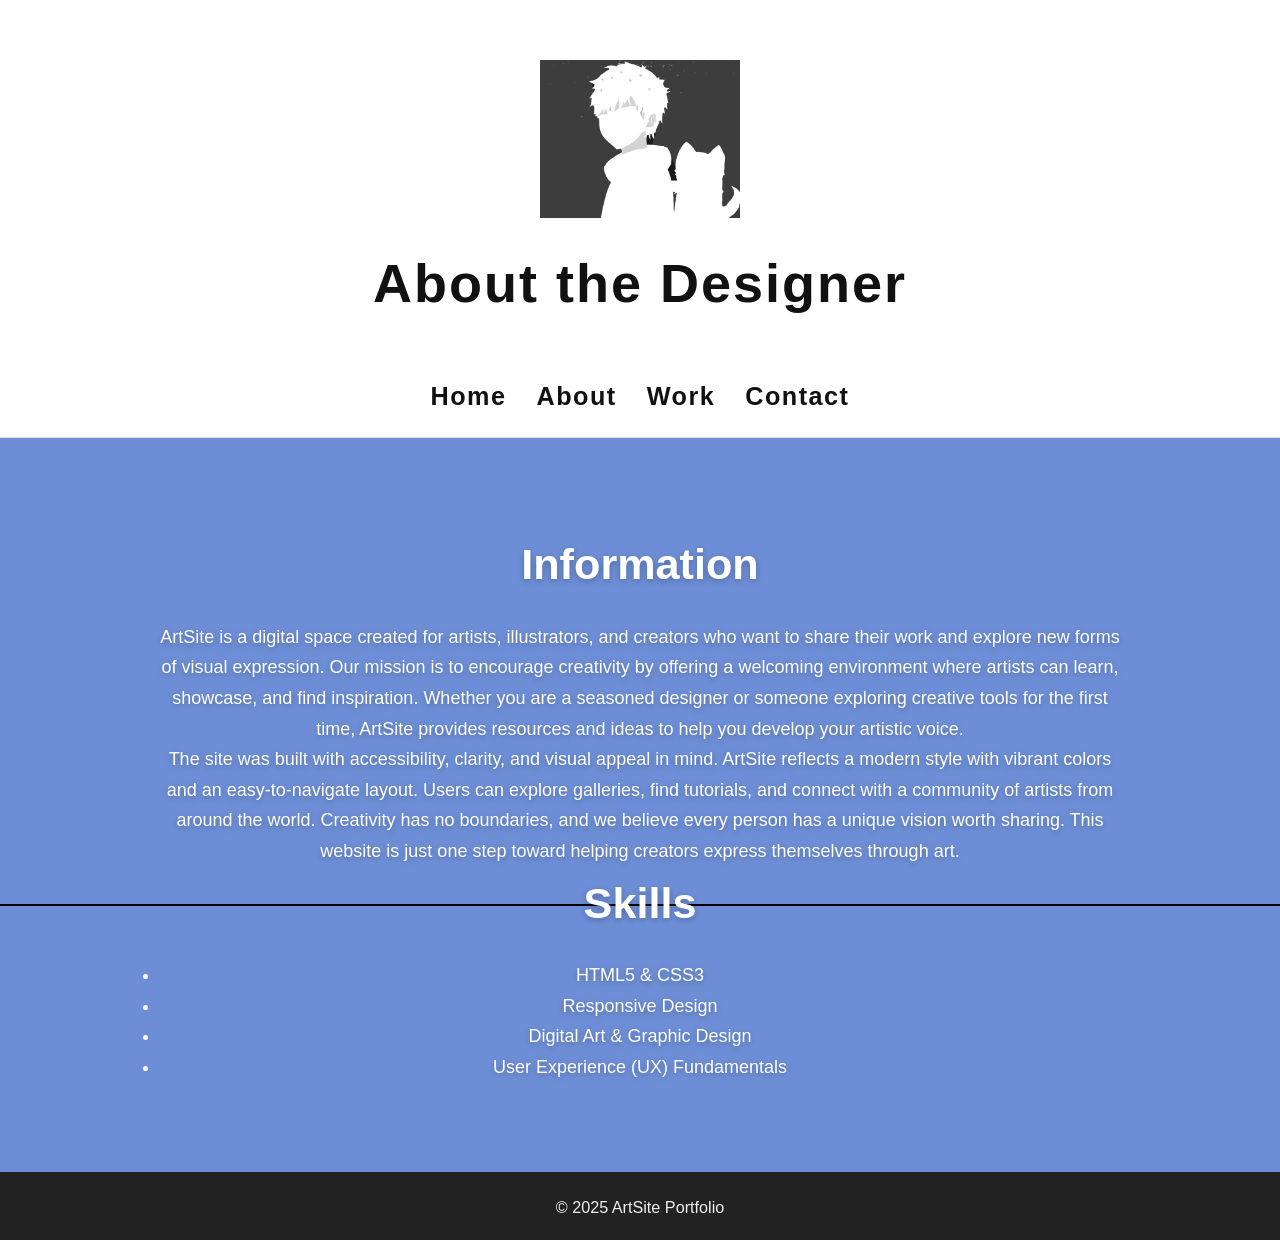
==== about.html @ a37dfec0 "Add files via upload" ====
<!DOCTYPE html>
<html lang="en">
<head>
    <meta charset="UTF-8">
    <title>ArtSite – About</title>
    <link rel="stylesheet" href="css/styles.css">
</head>
<body>

<header>
    <img src="logo2.png" width="200" height="150" alt="ArtSite Logo" id="logo">
      <h1>About the Designer</h1>
</header>

<nav>
    <ul>
        <li><a href="index.html">Home</a></li>
        <li><a href="about.html" class="active">About</a></li>
        <li><a href="work.html">Work</a></li>
        <li><a href="contact.html">Contact</a></li>
    </ul>
</nav>

<section>
    <h2>Information</h2>
   
  <p>
        ArtSite is a digital space created for artists, illustrators, and creators who want to share
        their work and explore new forms of visual expression. Our mission is to encourage creativity
        by offering a welcoming environment where artists can learn, showcase, and find inspiration.
        Whether you are a seasoned designer or someone exploring creative tools for the first time,
        ArtSite provides resources and ideas to help you develop your artistic voice.
    </p>
    <p>
        The site was built with accessibility, clarity, and visual appeal in mind. ArtSite reflects
        a modern style with vibrant colors and an easy-to-navigate layout. Users can explore galleries,
        find tutorials, and connect with a community of artists from around the world. Creativity has
        no boundaries, and we believe every person has a unique vision worth sharing. This website is
        just one step toward helping creators express themselves through art.
    </p>
    <h2>Skills</h2>
    <ul>
        <li>HTML5 & CSS3</li>
        <li>Responsive Design</li>
        <li>Digital Art & Graphic Design</li>
        <li>User Experience (UX) Fundamentals</li>
    </ul>
</section>

<footer>
    <p>© 2025 ArtSite Portfolio</p>
</footer>

</body>
</html>
---- css/styles.css ----
/* Reset & Base */
* {
    margin: 0;
    padding: 0;
    box-sizing: border-box;
}

html, body {
    font-family: 'Poppins', sans-serif;
    color: #ffffff;
    background: #6d8ed6;
    font-size: 18px;
    line-height: 1.7;
}
a {
    text-decoration: none;
    color: #222;
}

img {
    max-width: 100%;
    height: auto;
}

/* Header */
header {
    display: flex;
    flex-direction: column;   /* stack logo + title */
    align-items: center;
    justify-content: center;
    padding: 40px 20px 25px;
    text-align: center;
    background: #fff;
}

header h1 {
    font-size: 3rem;
    font-weight: bold;
    letter-spacing: 2px;
    color: #111;   /* FIX */
}
h1 {
    font-size: 3.5rem;
    letter-spacing: 2px;
}

h2 {
    font-size: 2.4rem;
    margin-bottom: 20px;
}

h3 {
    font-size: 1.6rem;
}
h1, h2, h3 {
    font-weight: 600;
}
/* Navigation Bar */
nav {
    background: #fff;
    border-bottom: 1px solid #ddd;
    padding: 20px 0;
}

nav ul {
    display: flex;
    justify-content: center;
    align-items: center;
    list-style: none;
    gap: 50px; /* more spacing between tabs */
}

nav ul li a {
    font-size: 1.4rem;
    font-weight: 600;
    letter-spacing: 1.5px;
    color: #111;
}
/* Smooth underline animation */
nav ul li a::after {
    content: "";
    position: absolute;
    left: 0;
    bottom: -6px;
    width: 0%;
    height: 2px;
    background: #000;
    transition: width 0.3s ease;
}

nav ul li a:hover::after,
nav ul li a.active::after {
    width: 100%;
}

nav ul li a:hover {
    color: #000;
}

/* Intro Section */
#intro {
    padding: 40px 20px;
    text-align: center;
    max-width: 900px;
    margin: auto;
}

#intro h2 {
    font-size: 2rem;
    margin-bottom: 12px;
    font-weight: bold;
}

#intro p {
    font-size: 1.2rem;
    max-width: 750px;
    margin: 20px auto;
    color: rgba(255,255,255,0.9);
}
/* Meet the Designer */
#intro img {
    border-radius: 8px;
    margin-top: 20px;
    border: 2px solid #ddd;
}

/* Gallery Grid */
.gallery-grid {
    display: grid;
    grid-template-columns: repeat(auto-fit, minmax(220px, 1fr));
    gap: 18px;
    padding: 25px 20px;
    margin: auto;
    max-width: 1100px;
}

.gallery-grid img {
    border-radius: 6px;
    border: 1px solid #ddd;
    transition: transform 0.3s ease, box-shadow 0.3s ease;
}

.gallery-grid img:hover {
    transform: scale(1.05);
    box-shadow: 0 4px 14px rgba(0,0,0,0.2);
}

/* Sections */
section {
    padding: 30px 20px;
}

/* Lists, Tables & Videos */
#lists ul,
#lists ol {
    margin-top: 10px;
    margin-left: 20px;
    line-height: 1.5;
}

table {
    width: 100%;
    border-collapse: collapse;
    margin-top: 12px;
}

th, td {
    border: 1px solid #ddd;
    padding: 10px 6px;
    text-align: left;
    font-size: 0.95rem;
}

th {
    background: #f7f7f7;
}

/* Contact Form */
form {
    display: flex;
    flex-direction: column;
    gap: 12px;
    max-width: 450px;
    margin: auto;
}

input, textarea {
    padding: 8px 10px;
    border: 1px solid #ccc;
    border-radius: 4px;
    font-size: 0.95rem;
    width: 100%;
}

button {
    padding: 10px;
    background: #000;
    color: #fff;
    border: none;
    border-radius: 4px;
    cursor: pointer;
    font-weight: bold;
    transition: background 0.3s ease;
}

button:hover {
    background: #444;
}

/* Footer */
footer {
    background: #222;
    color: #eee;
    text-align: center;
    padding: 18px;
    font-size: 0.9rem;
    margin-top: 30px;
}

footer p {
    margin-top: 4px;
}

/* Fade In Animation */
@keyframes fadeIn {
    from {
        opacity: 0;
        transform: translateY(20px);
    }
    to {
        opacity: 1;
        transform: translateY(0);
    }
}

/* Apply fade to sections */
section:not(#hero-gallery) {
    opacity: 0;
    animation: fadeIn 1s ease forwards;
}

/* Delay each section slightly */
section:nth-of-type(1) {
    animation-delay: 0.2s;
}

section:nth-of-type(2) {
    animation-delay: 0.4s;
}

section:nth-of-type(3) {
    animation-delay: 0.6s;
}

section:nth-of-type(4) {
    animation-delay: 0.8s;
}
#slideshow {
    transition: opacity 0.8s ease;
}
/* Center all main content */
section:not(#hero-gallery) {
    max-width: 1000px;
    margin: 60px auto;
    text-align: center;
}
/* Center all images */
img {
    display: block;
    margin: 20px auto;
}
nav ul {
    display: flex;
    justify-content: center;
    align-items: center;
    gap: 30px;
}form {
    max-width: 500px;
    margin: 30px auto;
    text-align: left;
}
table {
    margin: 20px auto;
    width: 90%;
}
/* Lightbox Background */
#lightbox {
    display: none;
    position: fixed;
    z-index: 999;
    top: 0;
    left: 0;
    width: 100%;
    height: 100%;
    background: rgba(0, 0, 0, 0.9);
    justify-content: center;
    align-items: center;
    cursor: pointer;
}

/* Expanded Image */
#lightbox-img {
    max-width: 90%;
    max-height: 85%;
    border-radius: 8px;
    box-shadow: 0 0 30px rgba(255,255,255,0.3);
    animation: zoomIn 0.4s ease;
}

/* Zoom Animation */
@keyframes zoomIn {
    from {
        transform: scale(0.8);
        opacity: 0;
    }
    to {
        transform: scale(1);
        opacity: 1;
    }
}
body {
    margin: 0;
    text-align: center;
}

main {
    max-width: 1100px;
    margin: 0 auto;
}
/* ===== HERO GALLERY FINAL CLEAN VERSION ===== */

#hero-gallery {
    display: flex;
    justify-content: center;
    align-items: center;
    gap: 80px;

    width: 100%;
    min-height: 100vh;
}
#hero-gallery {
    max-width: none;
    width: 100%;
}
/* HERO BREAKS OUT OF CENTER CONTAINER */
 #hero-gallery {
    display: flex;
    justify-content: center;
    align-items: center;
    gap: 90px;

    width: 100vw;
    min-height: 100vh;

    margin: 0;
    position: relative;
    left: 50%;
    transform: translateX(-50%);
}
/* SIDE COLUMNS */
.side {
    flex: 1.5;              /* ⭐ more space than before */
    display: flex;
    flex-direction: column;
    align-items: center;
    gap: 70px;
}
/* SIDE IMAGES */
.side img {
    width: 95%;
    max-width: 480px;
    border-radius: 12px;

    box-shadow:
        0 20px 40px rgba(0,0,0,0.25),
        0 5px 15px rgba(0,0,0,0.15);

    transition: transform 0.4s ease;
}
/* CENTER IMAGE */
.center img {
    width: 45vw;
    max-width: 900px;
}
/* PAGE RESET */
body {
    margin: 0;
}
/* ===== GALLERY FLOAT ANIMATION ===== */

@keyframes floatUp {
    0% { transform: translateY(0px); }
    50% { transform: translateY(-25px); }
    100% { transform: translateY(0px); }
}

@keyframes floatDown {
    0% { transform: translateY(0px); }
    50% { transform: translateY(25px); }
    100% { transform: translateY(0px); }
}

/* Left side moves UP */
.left {
    animation: floatUp 7s ease-in-out infinite;
}

/* Right side moves DOWN */
.right {
    animation: floatDown 7s ease-in-out infinite;
}/* Gallery depth */
.side img {
    transition: transform 0.4s ease, box-shadow 0.4s ease;
}

.side img:hover {
    transform: scale(1.05);
    box-shadow: 0 15px 35px rgba(0,0,0,0.3);
}

.center img {
    transition: transform 0.5s ease;
}

.center img:hover {
    transform: scale(1.02);
}
/* ===== GALLERY WALL EFFECT ===== */

/* Left column stagger */
.left img:nth-child(1) {
    transform: translateY(-40px);
}

.left img:nth-child(2) {
    transform: translateY(40px);
}

/* Right column stagger */
.right img:nth-child(1) {
    transform: translateY(30px);
}

.right img:nth-child(2) {
    transform: translateY(-30px);
}
.left img:nth-child(1) {
    rotate: -3deg;
}

.left img:nth-child(2) {
    rotate: 2deg;
}

.right img:nth-child(1) {
    rotate: 3deg;
}

.right img:nth-child(2) {
    rotate: -2deg;
}
.side img:hover {
    transform: scale(1.05) translateY(-10px);
    z-index: 5;
}
/* ===============================
   CINEMATIC ENTRANCE ANIMATION
================================ */

/* Center artwork reveal */
@keyframes centerReveal {
    from {
        opacity: 0;
        transform: scale(0.85);
        filter: blur(10px);
    }
    to {
        opacity: 1;
        transform: scale(1);
        filter: blur(0);
    }
}

/* Left slides in */
@keyframes slideLeft {
    from {
        opacity: 0;
        transform: translateX(-120px);
    }
    to {
        opacity: 1;
        transform: translateX(0);
    }
}

/* Right slides in */
@keyframes slideRight {
    from {
        opacity: 0;
        transform: translateX(120px);
    }
    to {
        opacity: 1;
        transform: translateX(0);
    }
}
/* Center appears first */
.center img {
    animation: centerReveal 1.5s ease forwards;
}

/* Left artwork delay */
.left img {
    opacity: 0;
    animation: slideLeft 1.4s ease forwards;
}

.left img:nth-child(1) {
    animation-delay: 0.6s;
}

.left img:nth-child(2) {
    animation-delay: 0.9s;
}

/* Right artwork delay */
.right img {
    opacity: 0;
    animation: slideRight 1.4s ease forwards;
}

.right img:nth-child(1) {
    animation-delay: 0.7s;
}

.right img:nth-child(2) {
    animation-delay: 1s;
}
section {
    text-shadow: 0 2px 6px rgba(0,0,0,0.25);
}
.work-tabs {
    display: flex;
    justify-content: center;
    gap: 30px;
    margin: 40px 0;
}

.tab-btn {
    padding: 12px 30px;
    font-size: 1.2rem;
    background: white;
    border: none;
    cursor: pointer;
    border-radius: 6px;
    transition: 0.3s;
}

.tab-btn.active {
    background: black;
    color: white;
}
.tab-content {
    display: none;
}

.tab-content.active {
    display: block;
}
.tab-content {
    display: none;
}

.tab-content.active {
    display: block;
}
.work-grid {
    width: 100vw;
    margin-left: calc(-50vw + 50%);

    display: grid;
    grid-template-columns: repeat(auto-fit, minmax(400px, 1fr));
    gap: 30px;
    padding: 40px;
}

.work-grid img {
    width: 100%;
    height: 500px;
    object-fit: cover;
    border-radius: 10px;
}
.video-grid {
    width: 100vw;
    margin-left: calc(-50vw + 50%);

    display: grid;
    grid-template-columns: repeat(auto-fit, minmax(500px, 1fr));
    gap: 40px;
    padding: 40px;
}
/* VIDEO GRID */
.video-grid video {
    width: 100%;
    height: 100%;

    aspect-ratio: 16 / 9;

    object-fit: contain;   /* ⭐ KEY FIX */

    background: black;
    border-radius: 14px;

    box-shadow: 0 25px 60px rgba(0,0,0,0.5);
}


/* PERFECT VIDEO FIT */
.video-grid video {
    width: 100%;
    aspect-ratio: 16 / 9;   /* ⭐ keeps perfect shape */
    object-fit: cover;
    border-radius: 12px;
    background: black;
}
/* ===============================
   CINEMATIC VIDEO STYLE
================================ */

.video-grid video {
    width: 100%;
    aspect-ratio: 16 / 9;
    object-fit: cover;
    border-radius: 14px;

    background: black;

    box-shadow:
        0 25px 60px rgba(0,0,0,0.45);

    transition:
        transform 0.6s ease,
        box-shadow 0.6s ease,
        filter 0.6s ease;
}
.video-grid video:hover {
    transform: scale(1.05);
    box-shadow:
        0 35px 80px rgba(0,0,0,0.6);

    filter: brightness(1.1);
}
@keyframes cinemaReveal {
    from {
        opacity: 0;
        transform: translateY(60px) scale(0.95);
        filter: blur(8px);
    }
    to {
        opacity: 1;
        transform: translateY(0) scale(1);
        filter: blur(0);
    }
}

.video-grid video {
    animation: cinemaReveal 1.2s ease forwards;
}
/* =========================
   CONTACT SPLIT LAYOUT
========================= */

#contact-section {
    display: flex;
    align-items: center;
    justify-content: space-between;

    min-height: 100vh;
    padding: 0 80px;
    gap: 40px;
}
/* LEFT SIDE */
.contact-info {
    flex: 1;
    max-width: 600px;
}

.contact-info h2 {
    font-size: 3rem;
    margin-bottom: 20px;
    color: white;
}

.contact-info p {
    font-size: 1.2rem;
    margin-bottom: 30px;
    color: white;
    line-height: 1.6;
}

/* FORM */
.contact-info form {
    display: flex;
    flex-direction: column;
    gap: 15px;
}

.contact-info input,
.contact-info textarea {
    padding: 14px;
    border-radius: 6px;
    border: none;
    font-size: 1rem;
}

.contact-info button {
    padding: 14px;
    background: black;
    color: white;
    font-weight: bold;
    cursor: pointer;
    transition: 0.3s;
}

.contact-info button:hover {
    background: #333;
}

/* RIGHT IMAGE */
.contact-image {
    flex: 1;
    display: flex;
    justify-content: center;
}

/* RIGHT SIDE IMAGE FULL PANEL */
.contact-image {
    flex: 1.2;              /* makes image side bigger */
    height: 100vh;
    overflow: hidden;
}

.contact-image img {
    width: 100%;
    height: 100%;

    object-fit: cover;      /* fills space perfectly */

    border-radius: 0;       /* removes rounded border */
    box-shadow: none;       /* removes glow */
}
@media (max-width: 900px) {

    #contact-section {
        flex-direction: column;
        text-align: center;
    }

    .contact-image img {
        max-width: 90%;
    }
}
/* CONTACT FULL WIDTH FIX */
#contact-section {
    max-width: none !important;
    width: 100vw;

    margin-left: calc(-50vw + 50%);
}
/* =====================
   SOCIAL MEDIA FOOTER
===================== */

.social-links {
    display: flex;
    justify-content: center;
    gap: 25px;
    margin-bottom: 15px;
}

.social-links a {
    font-size: 28px;
    color: white;
    transition: 0.3s ease;
}

.social-links a:hover {
    transform: translateY(-5px) scale(1.2);
    color: #000;
}
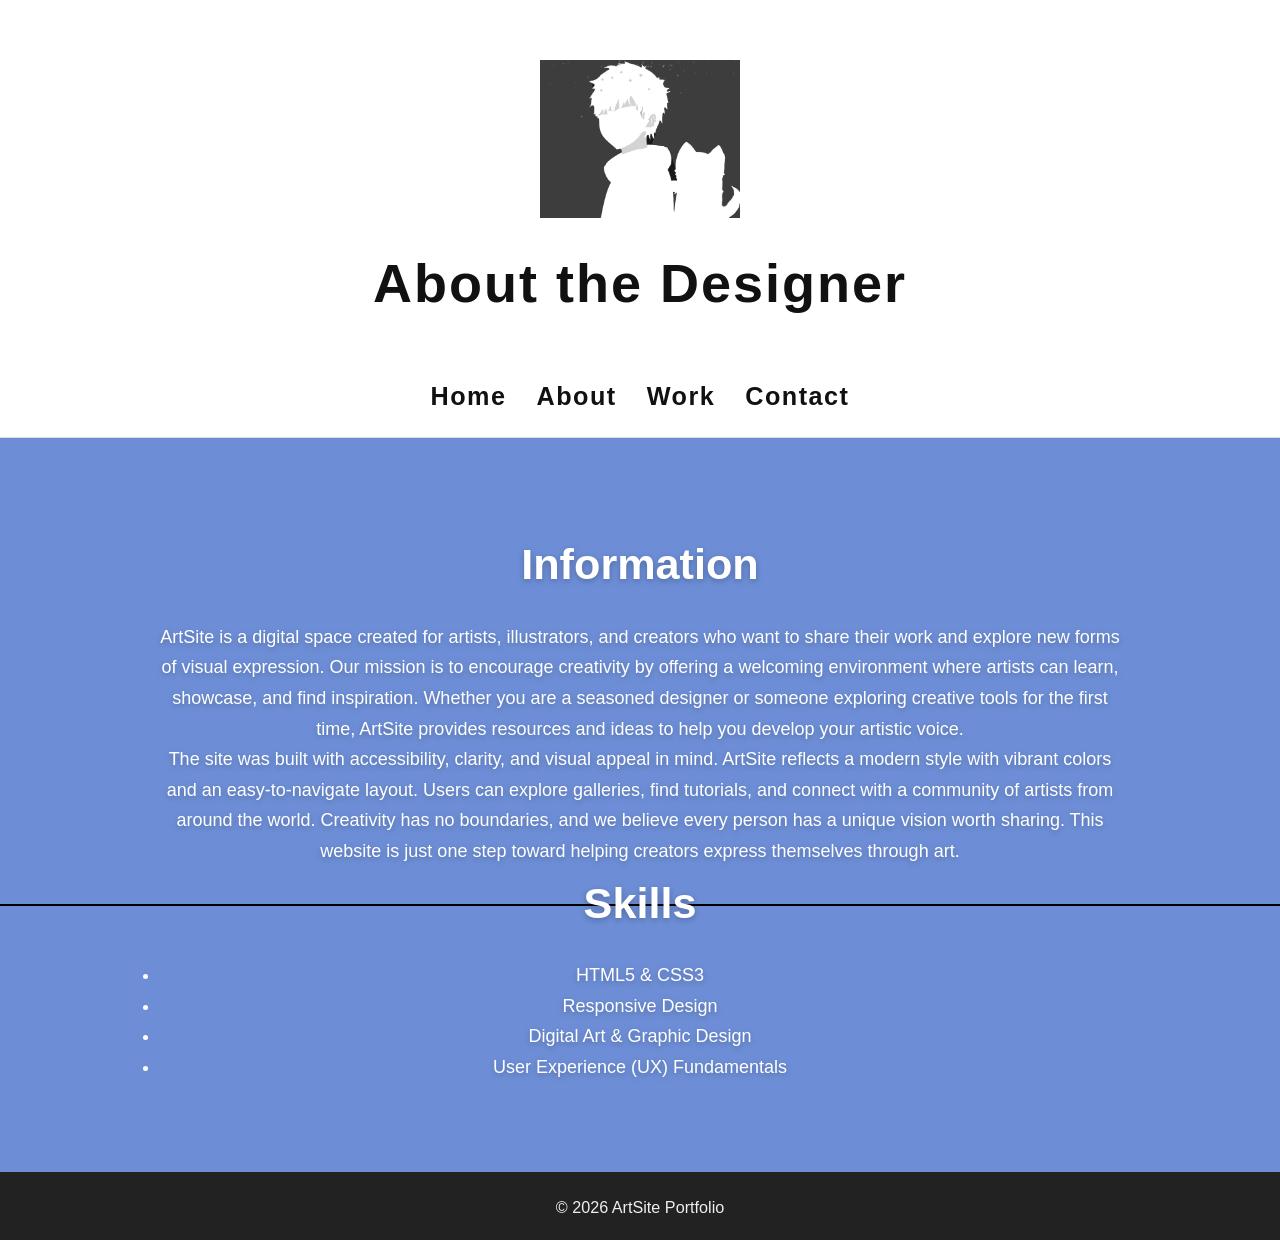
==== commit 07129bb5: "Update about.html" ====
--- a/about.html
+++ b/about.html
@@ -6,7 +6,12 @@
     <link rel="stylesheet" href="css/styles.css">
 </head>
 <body>
-
+<div class="moon"></div>
+<div class="shooting-stars">
+    <span></span>
+    <span></span>
+    <span></span>
+</div>
 <header>
     <img src="logo2.png" width="200" height="150" alt="ArtSite Logo" id="logo">
       <h1>About the Designer</h1>
@@ -21,7 +26,7 @@
     </ul>
 </nav>
 
-<section>
+<section id="about">
     <h2>Information</h2>
    
   <p>
@@ -48,8 +53,11 @@
 </section>
 
 <footer>
-    <p>© 2025 ArtSite Portfolio</p>
+    <p>© 2026 ArtSite Portfolio</p>
 </footer>
 
 </body>
-</html>+</html>
+
+</body>
+</html>
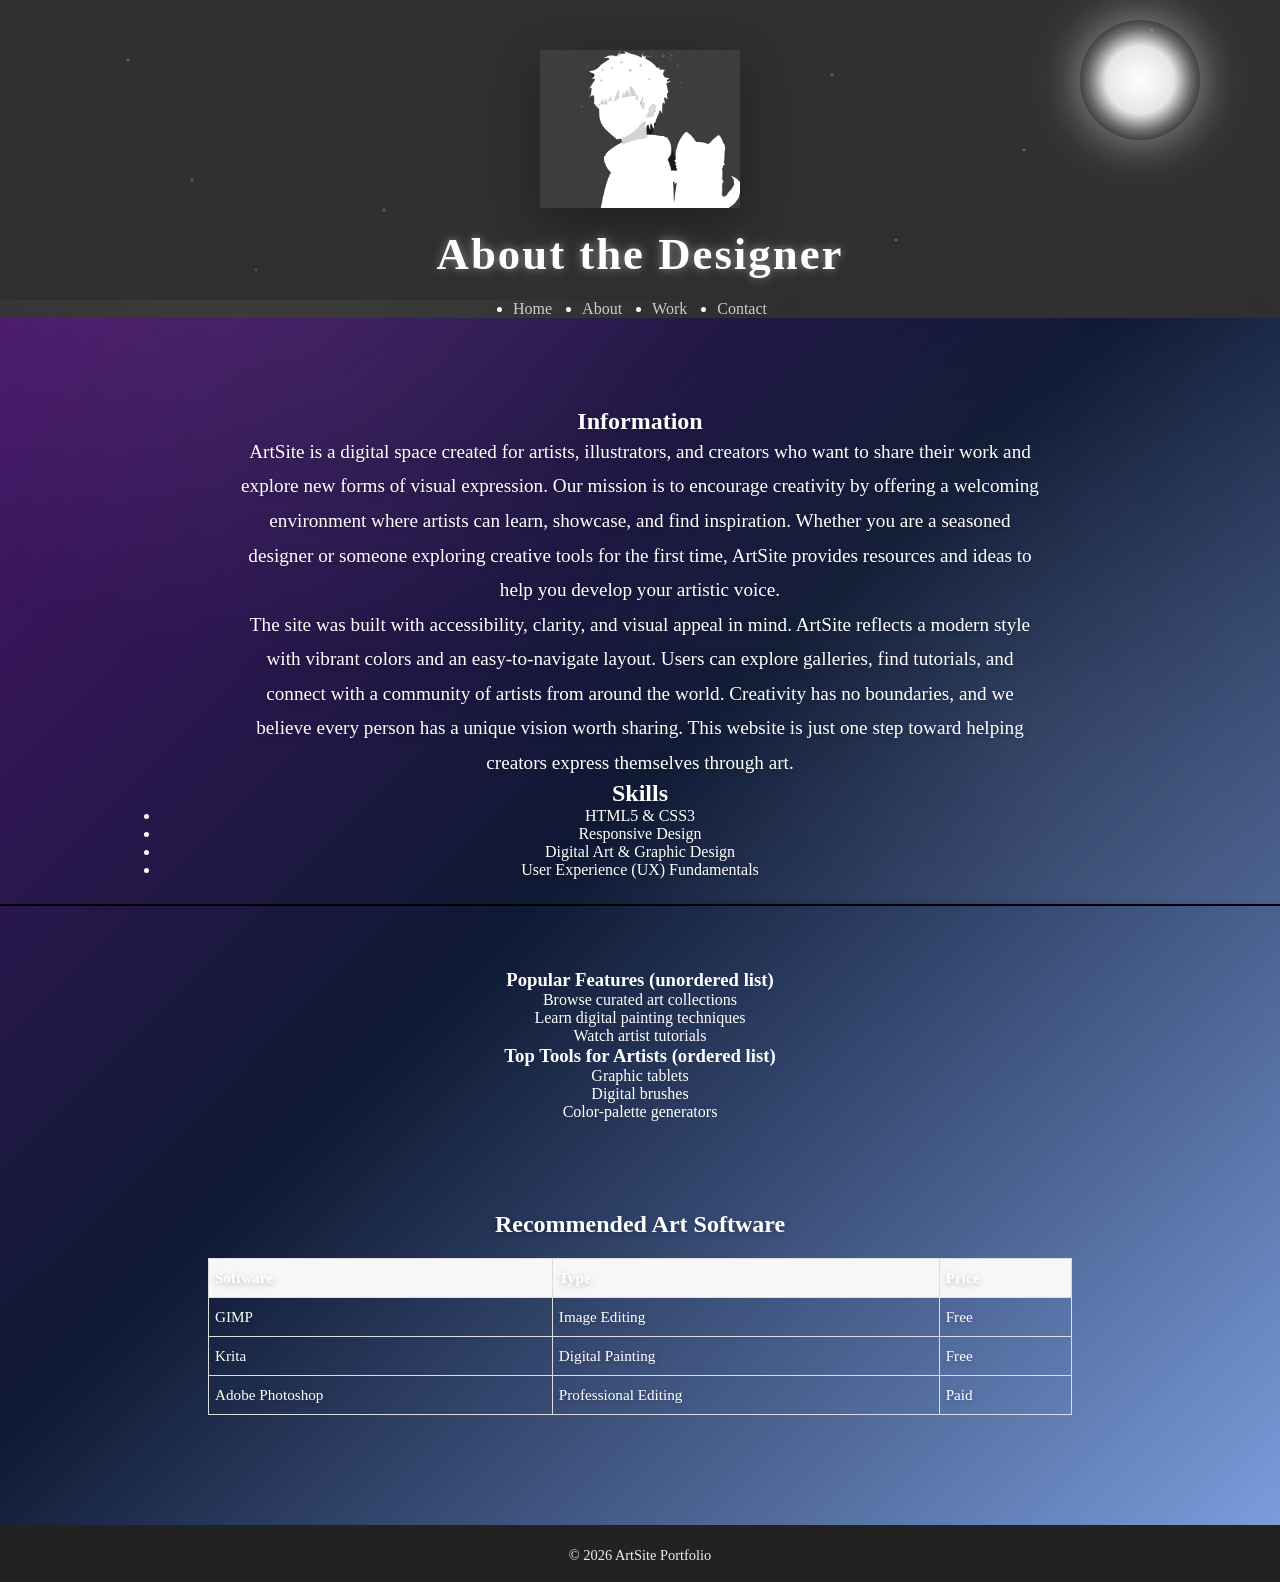
==== commit 44f86724: "Enhance About page with additional content sections Added new content sections including popular fea" ====
--- a/about.html
+++ b/about.html
@@ -6,15 +6,16 @@
     <link rel="stylesheet" href="css/styles.css">
 </head>
 <body>
-<div class="moon"></div>
+
+<header>
+    <img src="logo2.png" width="200" height="150" alt="ArtSite Logo" id="logo">
+     <div class="moon"></div>
 <div class="shooting-stars">
     <span></span>
     <span></span>
     <span></span>
-</div>
-<header>
-    <img src="logo2.png" width="200" height="150" alt="ArtSite Logo" id="logo">
-      <h1>About the Designer</h1>
+</div> 
+<h1>About the Designer</h1>
 </header>
 
 <nav>
@@ -52,12 +53,75 @@
     </ul>
 </section>
 
+<div id="lightbox" onclick="closeLightbox()">
+    <img id="lightbox-img">
+</div>
+
+    <h3>Popular Features (unordered list)</h3>
+    <ul>
+        <li>Browse curated art collections</li>
+        <li>Learn digital painting techniques</li>
+        <li>Watch artist tutorials</li>
+    </ul>
+
+    <h3>Top Tools for Artists (ordered list)</h3>
+    <ol>
+        <li>Graphic tablets</li>
+        <li>Digital brushes</li>
+        <li>Color-palette generators</li>
+    </ol>
+</section>
+
+<section id="table-section">
+    <h2>Recommended Art Software</h2>
+    <table>
+        <tr>
+            <th>Software</th>
+            <th>Type</th>
+            <th>Price</th>
+        </tr>
+        <tr>
+            <td>GIMP</td>
+            <td>Image Editing</td>
+            <td>Free</td>
+        </tr>
+        <tr>
+            <td>Krita</td>
+            <td>Digital Painting</td>
+            <td>Free</td>
+        </tr>
+        <tr>
+            <td>Adobe Photoshop</td>
+            <td>Professional Editing</td>
+            <td>Paid</td>
+        </tr>
+    </table>
+</section>
 <footer>
     <p>© 2026 ArtSite Portfolio</p>
 </footer>
+<script>
+document.addEventListener("DOMContentLoaded", () => {
+    document.body.classList.add("fade-in");
 
+    document.querySelectorAll("a").forEach(link => {
+        link.addEventListener("click", function(e) {
+
+            // ignore external links
+            if (this.target === "_blank") return;
+
+            e.preventDefault();
+            const url = this.href;
+
+            document.body.classList.remove("fade-in");
+            document.body.classList.add("fade-out");
+
+            setTimeout(() => {
+                window.location.href = url;
+            }, 400); // matches CSS time
+        });
+    });
+});
+</script>
 </body>
 </html>
-
-</body>
-</html>
--- a/css/styles.css
+++ b/css/styles.css
@@ -6,11 +6,32 @@
 }
 
 html, body {
-    font-family: 'Poppins', sans-serif;
+    background: linear-gradient(
+        135deg,
+        #581379,
+        #0e1933,
+        #7fa2e3
+    );
+
     color: #ffffff;
-    background: #6d8ed6;
-    font-size: 18px;
-    line-height: 1.7;
+}
+body::before {
+    content: "";
+    position: fixed;
+    inset: 0;
+
+    background: radial-gradient(
+        circle at 20% 20%,
+        rgba(255,255,255,0.08),
+        transparent 40%
+    ),
+    radial-gradient(
+        circle at 80% 80%,
+        rgba(255,255,255,0.05),
+        transparent 40%
+    );
+
+    pointer-events: none;
 }
 a {
     text-decoration: none;
@@ -23,58 +44,172 @@
 }
 
 /* Header */
+header * {
+    position: relative;
+    z-index: 1;
+}
 header {
+    position: relative;   /* ⭐ REQUIRED */
+ overflow: hidden; 
+    background: #2f2f2f;
+    color: #f5f5f5;
+
+    padding: 40px 20px 25px;
+
     display: flex;
-    flex-direction: column;   /* stack logo + title */
+    flex-direction: column;
     align-items: center;
     justify-content: center;
-    padding: 40px 20px 25px;
-    text-align: center;
-    background: #fff;
-}
-
+}
 header h1 {
-    font-size: 3rem;
-    font-weight: bold;
+    font-size: 2.8rem;
+    font-weight: 600;
     letter-spacing: 2px;
-    color: #111;   /* FIX */
-}
-h1 {
-    font-size: 3.5rem;
-    letter-spacing: 2px;
-}
-
-h2 {
-    font-size: 2.4rem;
-    margin-bottom: 20px;
-}
-
-h3 {
-    font-size: 1.6rem;
-}
-h1, h2, h3 {
-    font-weight: 600;
-}
+
+    color: #ffffff;
+
+    text-shadow:
+        0 0 8px rgba(255,255,255,0.3),
+        0 0 15px rgba(255,255,255,0.2);
+
+    transition: 0.3s ease;
+}
+
+header h1:hover {
+    text-shadow:
+        0 0 12px rgba(255,255,255,0.5),
+        0 0 25px rgba(255,255,255,0.3);
+}
+/* 🌙 MOVING MOON */
+.moon {
+    position: fixed;
+
+    top: 80px;
+    right: 100px;
+
+    width: 120px;
+    height: 120px;
+
+    border-radius: 50%;
+
+    background: radial-gradient(
+        circle,
+        #ffffff 0%,
+        #e6e6e6 40%,
+        rgba(255,255,255,0.3) 60%,
+        transparent 80%
+    );
+
+    box-shadow:
+        0 0 40px rgba(255,255,255,0.4),
+        0 0 80px rgba(255,255,255,0.2);
+
+    z-index: -1;
+
+    animation: moveMoon 40s linear infinite;
+}
+@keyframes moveMoon {
+    0% {
+        transform: translateX(0px);
+    }
+    50% {
+        transform: translateX(-200px);
+    }
+    100% {
+        transform: translateX(0px);
+    }
+}
+header * {
+    position: relative;
+    z-index: 1;
+}
+header::before {
+    content: "";
+    position: absolute;
+    inset: 0;
+
+    background:
+    radial-gradient(circle at 15% 60%, rgba(255,255,255,0.5) 1px, transparent 2px),
+radial-gradient(circle at 65% 25%, rgba(255,255,255,0.5) 1px, transparent 2px),
+radial-gradient(circle at 40% 85%, rgba(255,255,255,0.4) 1px, transparent 2px),
+        radial-gradient(circle at 10% 20%, rgba(255,255,255,0.6) 1px, transparent 2px),
+        radial-gradient(circle at 30% 70%, rgba(255,255,255,0.5) 1px, transparent 2px),
+        radial-gradient(circle at 50% 40%, rgba(255,255,255,0.4) 1px, transparent 2px),
+        radial-gradient(circle at 70% 80%, rgba(255,255,255,0.6) 1px, transparent 2px),
+        radial-gradient(circle at 90% 10%, rgba(255,255,255,0.5) 1px, transparent 2px),
+        radial-gradient(circle at 20% 90%, rgba(255,255,255,0.4) 1px, transparent 2px),
+        radial-gradient(circle at 80% 50%, rgba(255,255,255,0.6) 1px, transparent 2px);
+
+    opacity: 0.4;
+
+    z-index: 0;
+    pointer-events: none;
+}
+@keyframes twinkle {
+    0%, 100% { opacity: 0.3; }
+    50% { opacity: 0.6; }
+}
+
+header::before {
+    animation: twinkle 4s infinite ease-in-out;
+}
+/* 🌙 MOON */
+header::after {
+    content: "";
+    position: absolute;
+
+    top: 20px;
+    right: 80px;
+
+    width: 120px;
+    height: 120px;
+
+    border-radius: 50%;
+
+    background: radial-gradient(
+        circle,
+        #ffffff 0%,
+        #e6e6e6 40%,
+        rgba(255,255,255,0.3) 60%,
+        rgba(255,255,255,0.1) 70%,
+        transparent 80%
+    );
+
+    box-shadow:
+        0 0 40px rgba(255,255,255,0.4),
+        0 0 80px rgba(255,255,255,0.2);
+
+    z-index: 0;
+}@keyframes moonGlow {
+    0%, 100% {
+        box-shadow:
+            0 0 40px rgba(255,255,255,0.4),
+            0 0 80px rgba(255,255,255,0.2);
+    }
+    50% {
+        box-shadow:
+            0 0 60px rgba(255,255,255,0.6),
+            0 0 120px rgba(255,255,255,0.3);
+    }
+}
+
+header::after {
+    animation: moonGlow 6s ease-in-out infinite;
+}
+
 /* Navigation Bar */
 nav {
-    background: #fff;
-    border-bottom: 1px solid #ddd;
-    padding: 20px 0;
-}
-
-nav ul {
-    display: flex;
-    justify-content: center;
-    align-items: center;
-    list-style: none;
-    gap: 50px; /* more spacing between tabs */
+    background: #2f2f2f;
 }
 
 nav ul li a {
-    font-size: 1.4rem;
-    font-weight: 600;
-    letter-spacing: 1.5px;
-    color: #111;
+    color: #ccc;
+    font-weight: 500;
+    transition: 0.3s;
+}
+nav ul li a:hover {
+    color: #fff;
+    text-shadow: 0 0 6px rgba(255,255,255,0.4);
 }
 /* Smooth underline animation */
 nav ul li a::after {
@@ -787,4 +922,180 @@
 .social-links a:hover {
     transform: translateY(-5px) scale(1.2);
     color: #000;
-}+}
+/* CLICKABLE IMAGE EFFECT */
+img {
+    cursor: pointer;
+    transition: transform 0.3s ease;
+}
+
+img:hover {
+    transform: scale(1.03);
+}
+#lightbox {
+    display: none;
+    position: fixed;
+    z-index: 9999;
+    top: 0;
+    left: 0;
+    width: 100%;
+    height: 100%;
+
+    background: rgba(0,0,0,0.95);
+
+    justify-content: center;
+    align-items: center;
+
+    animation: fadeIn 0.3s ease;
+}
+
+#lightbox-img {
+    max-width: 90%;
+    max-height: 90%;
+    border-radius: 10px;
+}
+section {
+    border: none !important;
+}
+
+hr {
+    display: none;
+}
+/* REMOVE RANDOM LINES BETWEEN SECTIONS */
+section {
+    border: none !important;
+    outline: none !important;
+    box-shadow: none !important;
+}
+body {
+    overflow-x: hidden;
+}
+.social-feed {
+    width: 100%;
+    margin: 40px auto;
+}
+
+header {
+    position: relative;   /* ← FIX: no more movement */
+   
+
+    padding: 30px 20px 20px;
+
+    display: flex;
+    flex-direction: column;
+    align-items: center;
+
+    
+}
+header h1 {
+    font-size: 2.8rem;
+    font-weight: 700;
+    letter-spacing: 2px;
+
+    transition: letter-spacing 0.3s ease, transform 0.3s ease;
+}
+
+header h1:hover {
+    letter-spacing: 4px;
+    transform: scale(1.05);
+}
+nav ul li a {
+    transition: all 0.3s ease;
+}
+
+nav ul li a:hover {
+    color: #000;
+    transform: translateY(-2px);
+}
+@keyframes headerFade {
+    from {
+        opacity: 0;
+    }
+    to {
+        opacity: 1;
+    }
+}
+
+header {
+    animation: headerFade 1s ease;
+}
+img {
+    box-shadow: 0 15px 40px rgba(0,0,0,0.3);
+}
+/* ===============================
+   SHOOTING STARS
+================================ */
+
+.shooting-stars {
+    position: absolute;
+    inset: 0;
+    pointer-events: none;
+    z-index: 0;
+}
+
+/* EACH STAR */
+.shooting-stars span {
+    position: absolute;
+    width: 2px;
+    height: 80px;
+
+    background: linear-gradient(
+        -45deg,
+        white,
+        rgba(255,255,255,0)
+    );
+
+    opacity: 0;
+    transform: rotate(45deg);
+
+    animation: shoot 6s linear infinite;
+}
+
+/* DIFFERENT POSITIONS + TIMING */
+.shooting-stars span:nth-child(1) {
+    top: 20%;
+    left: 80%;
+    animation-delay: 0s;
+}
+
+.shooting-stars span:nth-child(2) {
+    top: 50%;
+    left: 60%;
+    animation-delay: 2s;
+}
+
+.shooting-stars span:nth-child(3) {
+    top: 10%;
+    left: 40%;
+    animation-delay: 4s;
+}
+@keyframes shoot {
+    0% {
+        opacity: 0;
+        transform: translate(0, 0) rotate(45deg);
+    }
+
+    20% {
+        opacity: 1;
+    }
+
+    100% {
+        opacity: 0;
+        transform: translate(-200px, 200px) rotate(45deg);
+    }
+}
+@media (max-width: 768px) {
+    .featured-grid {
+        grid-template-columns: 1fr;
+    }
+
+    .center img {
+        width: 100%;
+    }
+}
+#about p {
+    font-size: 1.2rem;   /* bigger text */
+    line-height: 1.8;    /* more spacing between lines */
+    max-width: 800px;   /* keeps it readable */
+    margin: 0 auto;     /* centers it nicely */
+}
